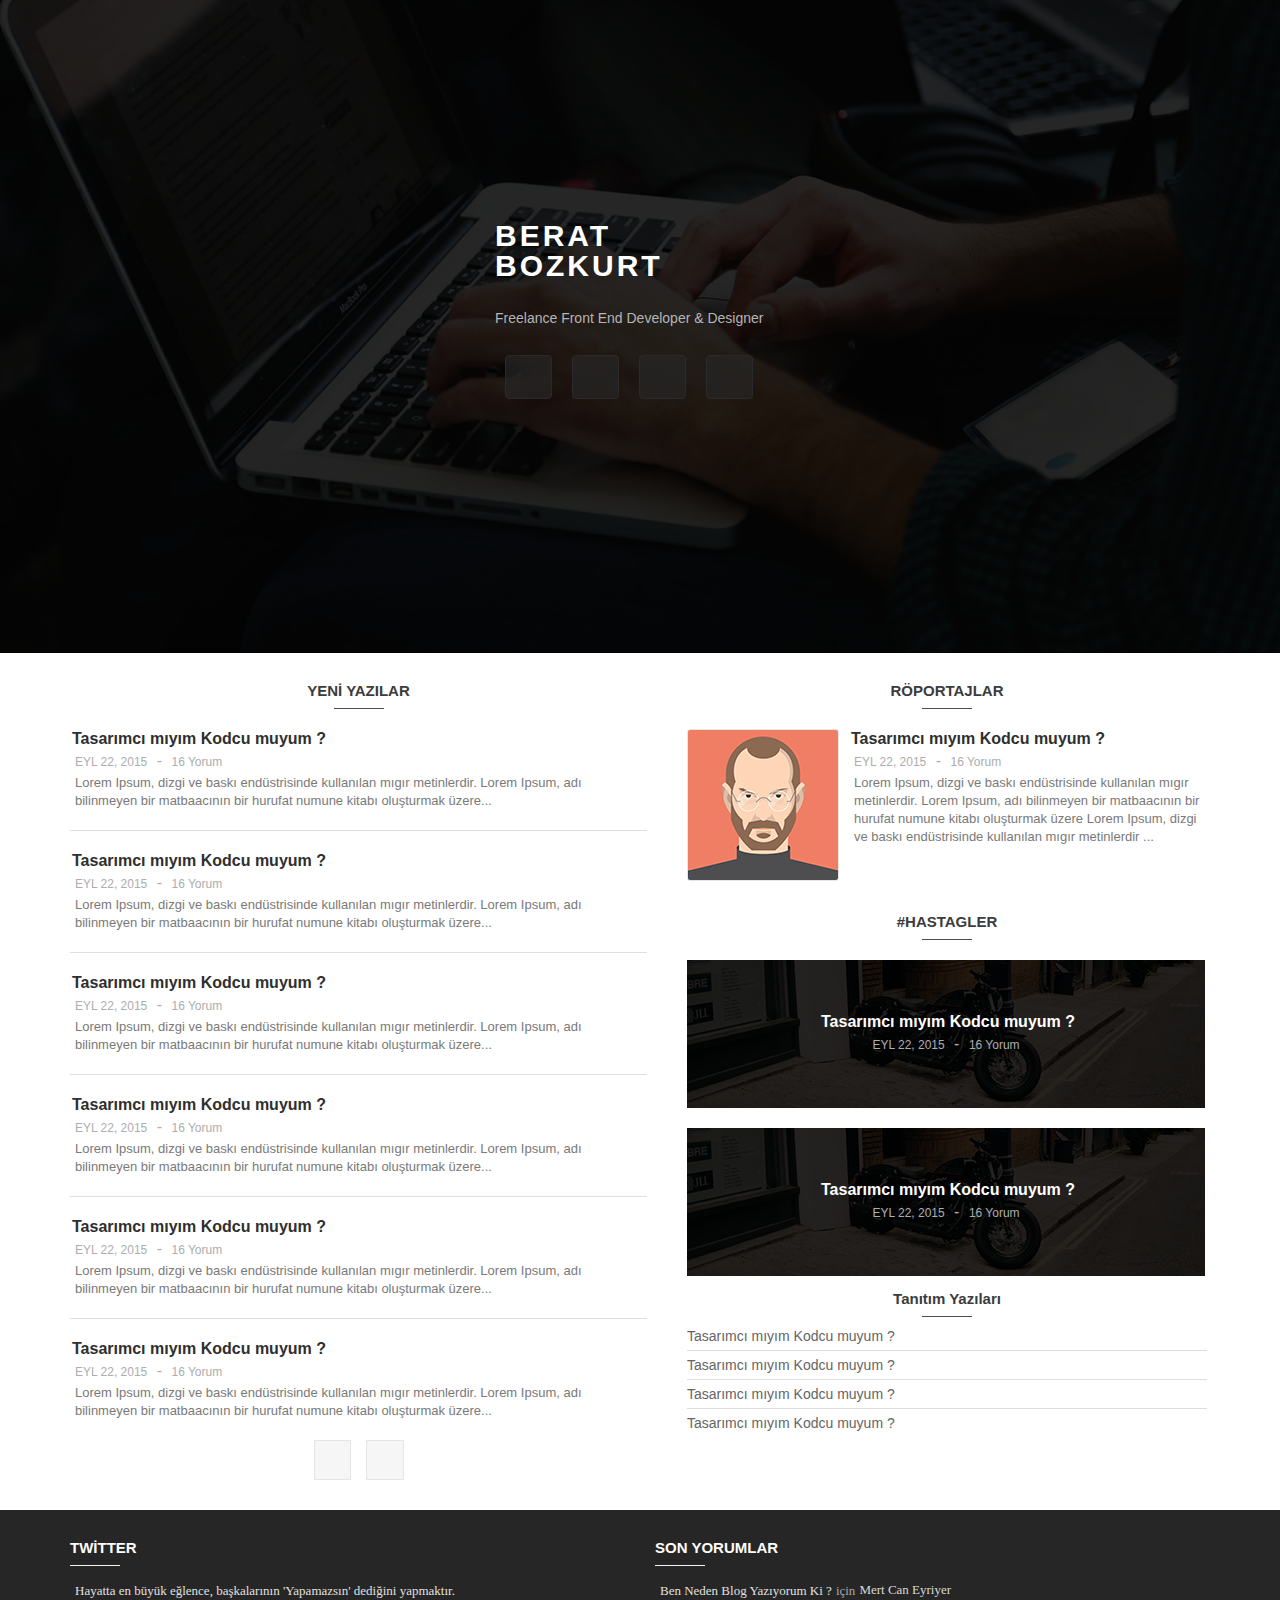
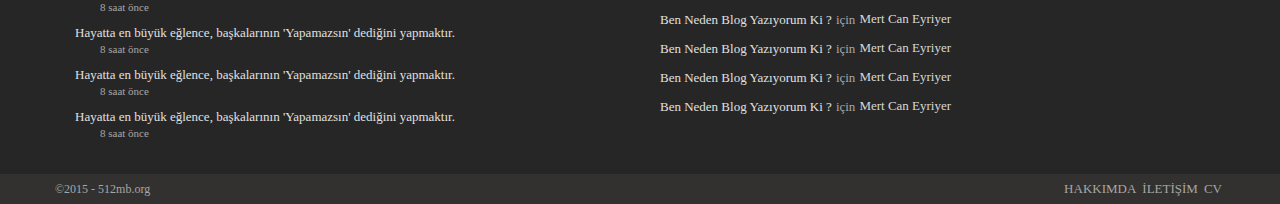
==== projeler/kodlamalar/512mborg.v2/index.html @ 0d03a17b "Ekleme yapıldı" ====
<!DOCTYPE html>
<html lang="en">
<head>
	<meta charset="UTF-8">
	<title>Berat Bozkurt</title>
	<link rel="stylesheet" href="https://fortawesome.github.io/Font-Awesome/assets/font-awesome/css/font-awesome.css">
	<link rel='https://fonts.googleapis.com/css?family=Lato:400,300,700' rel='stylesheet' type='text/css'>
	<link rel="stylesheet" href="css/reset.css">
	<link rel="stylesheet" href="style.css">
	<link rel="stylesheet" href="responsive.css">
</head>
<body>
<header>
	<div class="header">
		<div class="ortala">
			<div class="ust">
				<div class="u-sol">
					<a href="#"><i class="fa fa-search"></i></a>
				</div>
				<div class="u-orta">
					<a href="#"><i class="fa fa-diamond"></i></a>
				</div>
				<div class="u-sag">
					<a href="#"><i class="fa fa-user"></i></a>
				</div>
			</div>
			<div class="benkim">
				<div>
					<h1><a href="">BERAT BOZKURT</a></h1>
					<h2>Freelance Front End Developer & Designer</h2>
					<div class="social">
						<ul>
							<li><a href="#"><i class="fa fa-twitter"></i></a></li>
							<li><a href="#"><i class="fa fa-facebook"></i></a></li>
							<li><a href="#"><i class="fa fa-codepen"></i></a></li>
							<li><a href="#"><i class="fa fa-linkedin"></i></a></li>
						</ul>
					</div>
				</div>
			</div>
		</div>
	</div>
</header>
<div id="body">
	<div class="content">
		<div class="baslik">
			<span>YENİ YAZILAR</span>
		</div>
		<div class="icerik">
			<ul>
				<li>
					<div class="yazi-baslik"><a href="#">Tasarımcı mıyım Kodcu muyum ?</a></div>
					<div class="yazi-gereksiz">
						<span>EYL 22, 2015</span>
						 - 
						<span><a href="#">16 Yorum</a></span>
					</div>
					<div class="yazi-icerigi">
						<p>Lorem Ipsum, dizgi ve baskı endüstrisinde kullanılan mıgır metinlerdir. Lorem Ipsum, adı bilinmeyen bir matbaacının bir hurufat numune kitabı oluşturmak üzere...</p>
					</div>
				</li>
				<li>
					<div class="yazi-baslik"><a href="#">Tasarımcı mıyım Kodcu muyum ?</a></div>
					<div class="yazi-gereksiz">
						<span>EYL 22, 2015</span>
						 - 
						<span><a href="#">16 Yorum</a></span>
					</div>
					<div class="yazi-icerigi">
						<p>Lorem Ipsum, dizgi ve baskı endüstrisinde kullanılan mıgır metinlerdir. Lorem Ipsum, adı bilinmeyen bir matbaacının bir hurufat numune kitabı oluşturmak üzere...</p>
					</div>
				</li>
				<li>
					<div class="yazi-baslik"><a href="#">Tasarımcı mıyım Kodcu muyum ?</a></div>
					<div class="yazi-gereksiz">
						<span>EYL 22, 2015</span>
						 - 
						<span><a href="#">16 Yorum</a></span>
					</div>
					<div class="yazi-icerigi">
						<p>Lorem Ipsum, dizgi ve baskı endüstrisinde kullanılan mıgır metinlerdir. Lorem Ipsum, adı bilinmeyen bir matbaacının bir hurufat numune kitabı oluşturmak üzere...</p>
					</div>
				</li>
				<li>
					<div class="yazi-baslik"><a href="#">Tasarımcı mıyım Kodcu muyum ?</a></div>
					<div class="yazi-gereksiz">
						<span>EYL 22, 2015</span>
						 - 
						<span><a href="#">16 Yorum</a></span>
					</div>
					<div class="yazi-icerigi">
						<p>Lorem Ipsum, dizgi ve baskı endüstrisinde kullanılan mıgır metinlerdir. Lorem Ipsum, adı bilinmeyen bir matbaacının bir hurufat numune kitabı oluşturmak üzere...</p>
					</div>
				</li>
				<li>
					<div class="yazi-baslik"><a href="#">Tasarımcı mıyım Kodcu muyum ?</a></div>
					<div class="yazi-gereksiz">
						<span>EYL 22, 2015</span>
						 - 
						<span><a href="#">16 Yorum</a></span>
					</div>
					<div class="yazi-icerigi">
						<p>Lorem Ipsum, dizgi ve baskı endüstrisinde kullanılan mıgır metinlerdir. Lorem Ipsum, adı bilinmeyen bir matbaacının bir hurufat numune kitabı oluşturmak üzere...</p>
					</div>
				</li>
				<li>
					<div class="yazi-baslik"><a href="#">Tasarımcı mıyım Kodcu muyum ?</a></div>
					<div class="yazi-gereksiz">
						<span>EYL 22, 2015</span>
						 - 
						<span><a href="#">16 Yorum</a></span>
					</div>
					<div class="yazi-icerigi">
						<p>Lorem Ipsum, dizgi ve baskı endüstrisinde kullanılan mıgır metinlerdir. Lorem Ipsum, adı bilinmeyen bir matbaacının bir hurufat numune kitabı oluşturmak üzere...</p>
					</div>
				</li>
			</ul>
		</div>
		<div class="sayfalama">
			<div>
				<a href="#">
					<i class="fa fa-angle-left"></i>
				</a>
			</div>
			<div>
				<a href="#">
					<i class="fa fa-angle-right"></i>
				</a>
			</div>
		</div>
	</div>
	<div class="sidebar">
		<div class="roportaj">
			<div class="baslik">
				<span>RÖPORTAJLAR</span>
			</div>
			<div class="icerik">
				<ul>
					<li>
						<div class="ro-img">
							<a href="#">
								<img src="images/roportaj.png" alt="">
							</a>
						</div>
						<div class="ro-text">
							<div class="yazi-baslik"><a href="#">Tasarımcı mıyım Kodcu muyum ?</a></div>
							<div class="yazi-gereksiz">
								<span>EYL 22, 2015</span>
								 - 
								<span><a href="#">16 Yorum</a></span>
							</div>
							<div class="yazi-icerigi">
								<p>Lorem Ipsum, dizgi ve baskı endüstrisinde kullanılan mıgır metinlerdir. Lorem Ipsum, adı bilinmeyen bir matbaacının bir hurufat numune kitabı oluşturmak üzere Lorem Ipsum, dizgi ve baskı endüstrisinde kullanılan mıgır metinlerdir ...</p>
							</div>
						</div>
					</li>
				</ul>
			</div>
		</div>
		<div class="hastag">
			<div class="baslik">
				<span>#HASTAGLER</span>
			</div>
			<div class="icerik">
				<ul>
					<li>
						<a href="#">
							<img src="images/hastag.png" alt="">
							<div class="koyu">
								<div class="kicerik">
									<div class="yazi-baslik"><a href="#">Tasarımcı mıyım Kodcu muyum ?</a></div>
									<div class="yazi-gereksiz">
										<span>EYL 22, 2015</span>
										 - 
										<span><a href="#">16 Yorum</a></span>
									</div>
								</div>
							</div>
						</a>
					</li>
					<li>
						<a href="#">
							<img src="images/hastag.png" alt="">
							<div class="koyu">
								<div class="kicerik">
									<div class="yazi-baslik"><a href="#">Tasarımcı mıyım Kodcu muyum ?</a></div>
									<div class="yazi-gereksiz">
										<span>EYL 22, 2015</span>
										 - 
										<span><a href="#">16 Yorum</a></span>
									</div>
								</div>
							</div>
						</a>
					</li>
				</ul>
			</div>
		</div>
		<div class="tyazi">
			<div class="baslik">
				<span>Tanıtım Yazıları</span>
			</div>
			<div class="icerik">
				<ul>
					<li>
						<a href="#">Tasarımcı mıyım Kodcu muyum ?</a>
					</li>
					<li>
						<a href="#">Tasarımcı mıyım Kodcu muyum ?</a>
					</li>
					<li>
						<a href="#">Tasarımcı mıyım Kodcu muyum ?</a>
					</li>
					<li>
						<a href="#">Tasarımcı mıyım Kodcu muyum ?</a>
					</li>
				</ul>
			</div>
		</div>
	</div>
</div>
<footer>
	<div class="footer"><div class="ortala">
		<div class="sutun">
			<div class="baslik">
				<span>TWİTTER</span>
			</div>
			<div class="footer-icerik">
				<ul>
					<li>
						<div><i class="fa fa-twitter"></i>
						<p>Hayatta en büyük eğlence, başkalarının 'Yapamazsın' dediğini yapmaktır.</p></div>
						<span><a href="#">8 saat önce</a></span>
					</li>
					<li>
						<div><i class="fa fa-twitter"></i>
						<p>Hayatta en büyük eğlence, başkalarının 'Yapamazsın' dediğini yapmaktır.</p></div>
						<span><a href="#">8 saat önce</a></span>
					</li>
					<li>
						<div><i class="fa fa-twitter"></i>
						<p>Hayatta en büyük eğlence, başkalarının 'Yapamazsın' dediğini yapmaktır.</p></div>
						<span><a href="#">8 saat önce</a></span>
					</li>
					<li>
						<div><i class="fa fa-twitter"></i>
						<p>Hayatta en büyük eğlence, başkalarının 'Yapamazsın' dediğini yapmaktır.</p></div>
						<span><a href="#">8 saat önce</a></span>
					</li>
				</ul>
			</div>
		</div>
		<div class="sutun">
			<div class="baslik">
				<span>SON YORUMLAR</span>
			</div>
			<div class="footer-icerik syorumlar">
				<ul>
					<li>
						<div>
							<i class="fa fa-comment-o"></i>
							<p><a href="#">Ben Neden Blog Yazıyorum Ki ?</a></p>
							<icin>için</icin>
							<ysahib><a href="#">Mert Can Eyriyer</a></ysahib>
						</div>
					</li>
					<li>
						<div>
							<i class="fa fa-comment-o"></i>
							<p><a href="#">Ben Neden Blog Yazıyorum Ki ?</a></p>
							<icin>için</icin>
							<ysahib><a href="#">Mert Can Eyriyer</a></ysahib>
						</div>
					</li>
					<li>
						<div>
							<i class="fa fa-comment-o"></i>
							<p><a href="#">Ben Neden Blog Yazıyorum Ki ?</a></p>
							<icin>için</icin>
							<ysahib><a href="#">Mert Can Eyriyer</a></ysahib>
						</div>
					</li>
					<li>
						<div>
							<i class="fa fa-comment-o"></i>
							<p><a href="#">Ben Neden Blog Yazıyorum Ki ?</a></p>
							<icin>için</icin>
							<ysahib><a href="#">Mert Can Eyriyer</a></ysahib>
						</div>
					</li>
					<li>
						<div>
							<i class="fa fa-comment-o"></i>
							<p><a href="#">Ben Neden Blog Yazıyorum Ki ?</a></p>
							<icin>için</icin>
							<ysahib><a href="#">Mert Can Eyriyer</a></ysahib>
						</div>
					</li>
				</ul>
			</div>
		</div>
	</div></div>
	<div class="temizle"></div>
<div class="alt">
	<div class="ortala">
		<p>©2015 - 512mb.org </p>
		<div class="alt-menu">
			<ul>
				<li>
					<a href="#">HAKKIMDA</a>
				</li>
				<li>
					<a href="#">İLETİŞİM</a>
				</li>
				<li>
					<a href="#">CV</a>
				</li>
			</ul>
		</div>
	</div>
<div class="temizle"></div>
</div>
</footer>
</body>
</html>
---- projeler/kodlamalar/512mborg.v2/style.css ----
header{

background: url(images/header.png) no-repeat center center;

background-size: 100%;

min-height: 653px;

width: 100%;

position: relative;

}

.header{

position: absolute;

top: 0;

left: 0;

background: rgba(0, 0, 0, 0.85) center center fixed;

background-size: 100%;

min-height: 653px;

width: 100%;

}

.ust{

display: flex;

padding-top: 30px;

padding-bottom: 30px;

}

.ust div{

width: 390px;

}

.ust div:nth-child(1){

text-align: left;

}

.ust div:nth-child(2){

text-align: center;

}

.ust div:nth-child(3){

text-align: right;

}

.ortala{

width: 1170px;

margin: 0px auto;

}

.ust a{

font-size: 20px;

color: #ececec;

}

.ust div:nth-child(2) a{

font-size: 28px;

}

.benkim{

width: 290px;

height: 500px;

display: table;

margin: 0px auto;

}

.benkim div{

display: table-cell;

vertical-align: middle;

}

.benkim h1{

font-size: 30px;

font-weight: 700;

color: #fff;

letter-spacing: 3px;

}

.benkim h1 a{

font-size: 30px;

font-weight: 700;

color: #fff;

}

.benkim h2{

font-size: 14px;

color: #b5b5b5;

font-weight: 400;

padding-top: 30px;

padding-bottom: 30px;

}

.social{

width: 255px;

margin: 0px auto

}

.social ul{

display: flex;

text-align: center;

}

.social li{

background: rgba(38, 38, 38, 0.7);

margin-right: 10px;

margin-left: 10px;

width: 45px;

height: 42px;

border-radius: 4px;

text-align: center;

line-height: 42px;

border: 1px solid #2a2a2a; 

}

.social li a{

padding: 14px;

color: #ebebeb;

font-size: 18px;

}

.social li:nth-child(1):hover{

background: #2baae1;

border: 1px solid #2baae1;

}

.social li:nth-child(2):hover{

background: #324774;

border: 1px solid #324774;

}

.social li:nth-child(3):hover{

background: #000;

border: 1px solid #000;

}

.social li:nth-child(4):hover{

background: #287bbc;

border: 1px solid #287bbc;

}

#body{

width: 1140px;

display: flex;

margin: 0px auto;

margin-top: 30px;

margin-bottom: 30px;

}

.content{

width: 577px;

margin-right: 40px;

}

.sidebar{

width: 520px;

}

.baslik{

font-size: 15px;

font-weight: 600;

color: #3c3c3c;

text-align: center;

}

.baslik span:after{

content: '';

display: block;

width: 50px;

margin: 0px auto;

padding-top: 10px;

border-bottom: 1px solid #4c4c4c;

}

.icerik ul{

display: block;

}

.icerik li{

}

.yazi-baslik{

font-size: 16px;

color: #2f2f2f;

line-height: 19px;

font-weight: 600;

}

.yazi-baslik a{

font-size: 16px;

padding: 2px;

color: #2f2f2f;

line-height: 19px;

font-weight: 600;

}

.yazi-baslik a:hover{

color: #205a93;

}

.yazi-gereksiz{

color: #adadad;

margin-top: 5px;

margin-bottom: 5px;

}

.yazi-gereksiz span{

font-size: 12px;

font-weight: 400;

padding: 5px;

color: #adadad;

}

.yazi-gereksiz a{

color: #adadad;

}

.yazi-icerigi p{

font-size: 13px;

padding-left: 5px;

font-weight: 400;

color: #7a7979;

line-height: 18px;

}

.icerik li{

border-bottom: 1px solid #dfdfdf;

padding-top: 20px;

padding-bottom: 20px;

}

.icerik li:last-child{

border: none;

}

.sayfalama{

width: 90px;

display: flex;

margin: 0px auto;

}

.sayfalama div:nth-child(1){

margin-right: 15px;

}

.sayfalama div{

background: #f6f6f6;

border: 1px solid #e5e5e5;

width: 40px;

height: 38px;

text-align: center;

line-height: 35px;

}

.sayfalama a{

color: #686868;

font-size: 23px;

}

.roportaj .icerik li{

display: flex;

}

.ro-img{

padding-right: 10px;

}

.ro-img img{

border-radius: 3px;

border: 1px solid #e5e5e5

}

.hastag{

margin-top: 10px;

}

.tyazi{
margin-top: 15px;
}
.tyazi ul{
padding-top: 5px;
}
.tyazi ul li{
padding-top: 7px;
padding-bottom: 7px;
border-bottom: 1px solid #ddd;
display: inherit;
}
.tyazi li a{
font-size: 14px;
display: block;
color: #656565;
}

.hastag li img{

position: absolute;

height: 148px;

width: 518px;

}

.hastag .koyu{

position: relative;

background: rgba(0, 0, 0, 0.85) center center fixed;

background-size: 100%;

height: 148px;

width: 518px;

text-align: center;

display: table;

}

.hastag .kicerik{

vertical-align: middle;

display: table-cell;

}

.hastag .yazi-baslik a{

color: #fff;

}

.hastag .yazi-baslik a:hover{

color: #58a2ec;

}

.hastag .icerik li{

border: none;

padding-bottom: 0px;

}

footer{

background-size: 100%;

min-height: 255px;

width: 100%;

position: absolute;

}

.footer{

background: rgba(0, 0, 0, 0.85) center center fixed;

background-size: 100%;

min-height: 255px;

width: 100%;

position: relative;

}

.footer .ortala{

display: flex;

}

.sutun{

width: 570px;

margin-right: 15px;

padding-top: 30px;

padding-bottom: 30px;

margin-left: 15px;

color: #fff;

}

.footer .baslik{

text-align: left;

color: #fcfcfc;

padding-bottom: 10px;

}

.footer .baslik span:after{

margin:0;

border-color: #f1f1f1;

}

.footer-icerik li{

display: flex;

}

.footer-icerik li i{

font-size: 16px;

color: #c7c7c7;

margin-top: 2px;

padding-right: 5px;

}

.footer-icerik li p{

font-size: 13px;

font-family: 'Open Sans';

color: #e0e0e0;

line-height: 19px;

}

.footer-icerik li{

display: block;

}

.footer-icerik li div{

display: flex;

}

.footer-icerik li span a{

font-size: 11px;

display: block;

font-family: 'Open Sans';

color: #a7a7a7;

padding-left: 30px;

padding-top: 2px;

}

.syorumlar icin{

color: #a6a6a6;

font-family: 'Open Sans';

font-size: 13px;

padding-top: 3px;

padding-right: 4px;	

}

.syorumlar p{

padding: 0px;

padding-right: 4px;

}

.syorumlar p a{

font-size: 13px;

color: #e0e0e0;

font-family: 'Open Sans';

}

.syorumlar ysahib a{

color: #d8d8d8;

font-family: 'Open Sans';

font-size: 13px;

}

.footer-icerik li{

padding-top: 5px;

padding-bottom: 5px;

}

.alt{

background: #32312f repeat-x;

width: 100%;

height: 30px;

}

.alt .ortala{

padding:5px 0px;

}

.alt p{

float: left;

font-family: 'Open Sans';

color: #a6a6a6;

font-size: 12px;

padding-top: 4px;

}

.alt-menu{

float: right;

}

.alt-menu ul{

display: flex;

}

.alt-menu li{

padding: 1px;

}

.alt-menu li a{

padding: 2px;

color: #a6a6a6;

font-family: 'Open Sans';

font-size:13px;

}

.single{

width: 725px;

margin: 0px auto

}

.sicerik p{

padding-top: 5px;

padding-bottom: 5px;

padding-left: 2px;

font-size: 14px;

line-height: 22px;

color: #717171;

font-weight: 400;

  font-family: 'Open Sans';

word-spacing: 2px;

}

.sicerik{

font-family: 'Open Sans';

}

.paylas{

padding-top: 15px;

padding-bottom: 15px;

margin-top: 30px;

border-top: 1px solid #ebe9e9;

}

.paylas ul{

display: flex;

}

.paylas li{

margin-right: 10px;

}

.paylas li i{

padding-right: 5px;

padding-top: 7px;

font-size: 14px;

color: #4f4f4f;

}

.yorum{

width: 725px;

margin: 0px auto;

margin-top: 30px;

}

.ybaslik span{

border-top: 1px solid #ebe9e9;

padding-right: 10px;

padding-top: 15px;

}

.ybaslik{

color: #565656;

font-family: 'Open Sans';

font-size: 14px;

font-weight: 500;

padding-bottom: 15px;

}

.yorumlar li img{

float: left;

padding-right: 10px;

}

.ysahip{

display: block;

padding-top: 5px;

padding-bottom: 15px;

}

.ysahip p a,.ysahip p{

font-size: 13px;

color: #565656;

font-weight: 500;

}

.ysahip span{

padding-left: 2px;

}

.ysahip span a{

font-size: 11px;

color: #f59792;

font-weight: 500;

}

.yorumlar li{

border-bottom: 1px solid #ebe9e9;

padding-top: 5px;

padding-bottom: 10px;

margin-bottom: 10px;

}

.yorumlar li:last-child{

border: none;

margin-bottom: 0;

}

.yorumu p{

font-size: 13px;

color: #878787;

display: block;

position: relative;

font-weight: 400;

line-height: 18px;

}

.sicerik strong,.sicerik a strong{

font-weight: 600;

}

.sicerik a{

color: #4c8ccc;

padding: 1px;

}

.sicerik a:hover{

padding-bottom: 2px;

text-decoration: underline;

}

.sicerik em{

font-style: italic;

}

.sicerik blockquote{

background: #dfdfdf;

padding: 10px;

border-top: 2px solid #777777;

margin: 0px auto;

}

.sicerik img{

padding: 5px;

border: 1px solid #d2d6d9;

max-width: 700px;

margin: 0px auto;

}

.aligncenter{

margin: 0px auto;

}

ul.children li .yorum{

border-left: 2px solid #ddd;

padding-left: 15px;

margin-left: 20px;

margin-right: 20px;

}

ul.children li .yorumu p{

margin-right: 20px;

}

.comment-reply-title{

color: #565656;

font-family: 'Open Sans';

font-size: 14px;

font-weight: 500;

padding-bottom: 15px;

}

#respond{

margin-top:20px;

}

img.size-full.alignleft{

float: left;

margin-right: 15px;

margin-bottom: 10px;

margin-top: 10px;

}

img.size-full.alignright{

float: right;

margin-left: 15px;

margin-bottom: 10px;

margin-top: 10px;

}

.sharedaddy{

padding-top: 15px;

padding-bottom: 15px;

}

.sd-sharing-enabled{

margin-top: 30px;

border-top: 1px solid #ebe9e9;

}
---- projeler/kodlamalar/512mborg.v2/responsive.css ----
@media only screen and (max-width:960px) and (min-width:767px){

header{width: 100%;height: 100%;background-size: 100%;background:url(images/header.png) no-repeat top center}.header{width: 100%;min-height: 1	00px;}.ortala{width: 90%;}
#body{width: 90%;float: none;display: block;}.sayfalama{padding-top: 10px;padding-bottom: 30px;padding-left: 140px;}.sidebar{width: 90%;margin: 0px auto;}.hastag{width: 70%;margin: 0px auto;}
.footer .sutun:last-child{display: none;}.sutun{margin: 0px auto;}

}

@media only screen and (min-width:480px) and (max-width:767px){

header{width: 100%;height: 100%;background-size: 100%;background:url(images/header.png) no-repeat top center}.header{width: 100%;min-height: 1	00px;}.ortala{width: 90%;}
#body{width: 95%;float: none;display: block;}.sayfalama{padding-top: 10px;padding-bottom: 30px;padding-left: 140px;}.content,.single,.yorum{width: 95%;}.sidebar{width: 90%;margin: 0px auto;}.hastag{display: none;}
.footer .sutun:last-child{display: none;}.sutun{margin: 0px auto;}

.ro-img a{display: none;}

}

@media only screen and (max-width:479px){

header{width: 100%;height: 100%;background-size: 100%;background:url(images/header.png) no-repeat top center}.header{width: 100%;min-height: 1	00px;}.ortala{width: 90%;}
#body{width: 90%;float: none;display: block;}.sayfalama{padding-top: 10px;padding-bottom: 30px;padding-left: 140px;}.content,.single,.yorum{width: 95%;}.sidebar{width: 90%;margin: 0px auto;}.hastag{display: none;}
.footer .sutun:last-child{display: none;}.sutun{margin: 0px auto;}
.ro-img a{display: none;}



}
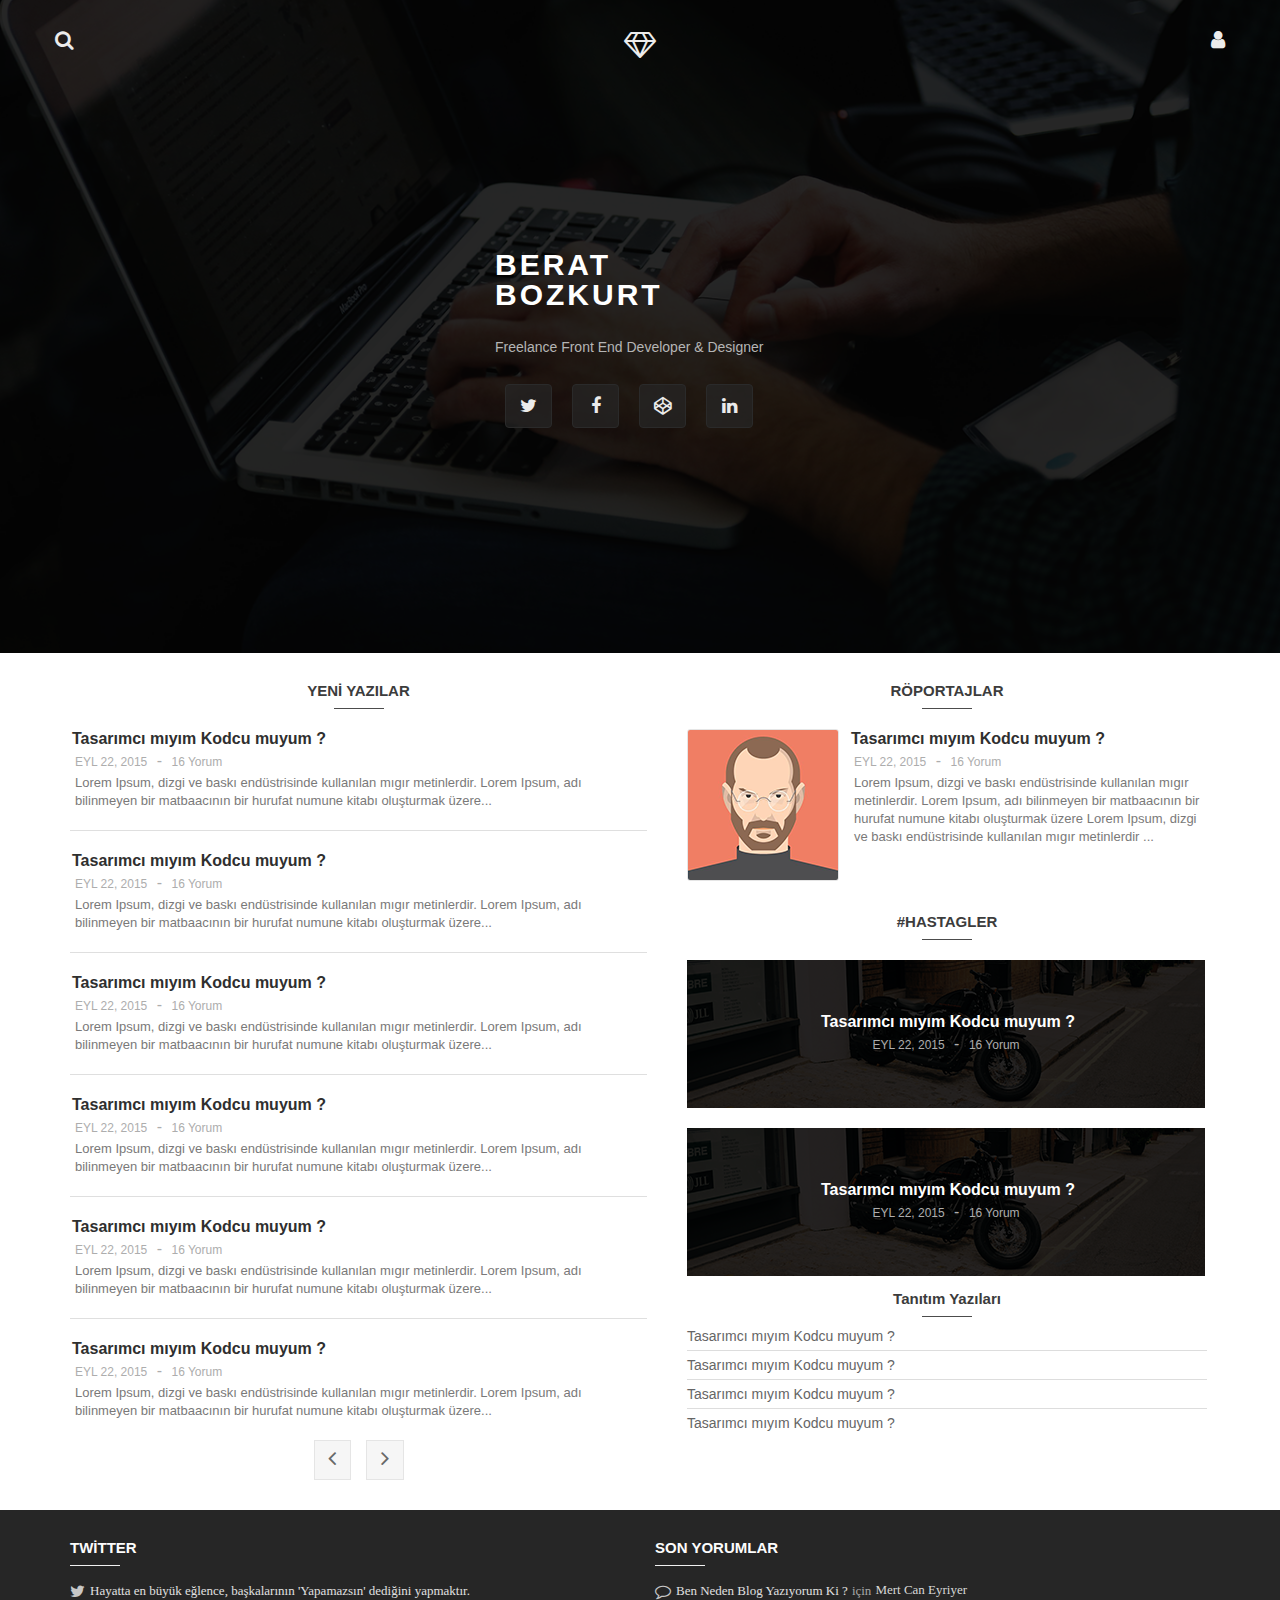
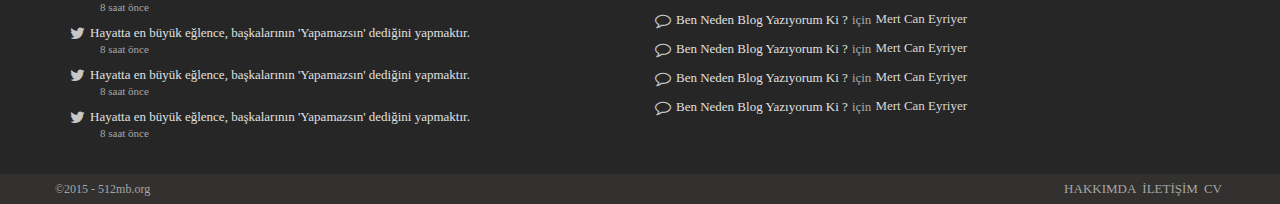
==== commit 9ed8b184: "projeler eklendi" ====
--- a/projeler/kodlamalar/512mborg.v2/index.html
+++ b/projeler/kodlamalar/512mborg.v2/index.html
@@ -3,7 +3,7 @@
 <head>
 	<meta charset="UTF-8">
 	<title>Berat Bozkurt</title>
-	<link rel="stylesheet" href="https://fortawesome.github.io/Font-Awesome/assets/font-awesome/css/font-awesome.css">
+	<link rel="stylesheet" href="https://stackpath.bootstrapcdn.com/font-awesome/4.7.0/css/font-awesome.min.css">
 	<link rel='https://fonts.googleapis.com/css?family=Lato:400,300,700' rel='stylesheet' type='text/css'>
 	<link rel="stylesheet" href="css/reset.css">
 	<link rel="stylesheet" href="style.css">
@@ -322,4 +322,4 @@
 </div>
 </footer>
 </body>
-</html>+</html>
